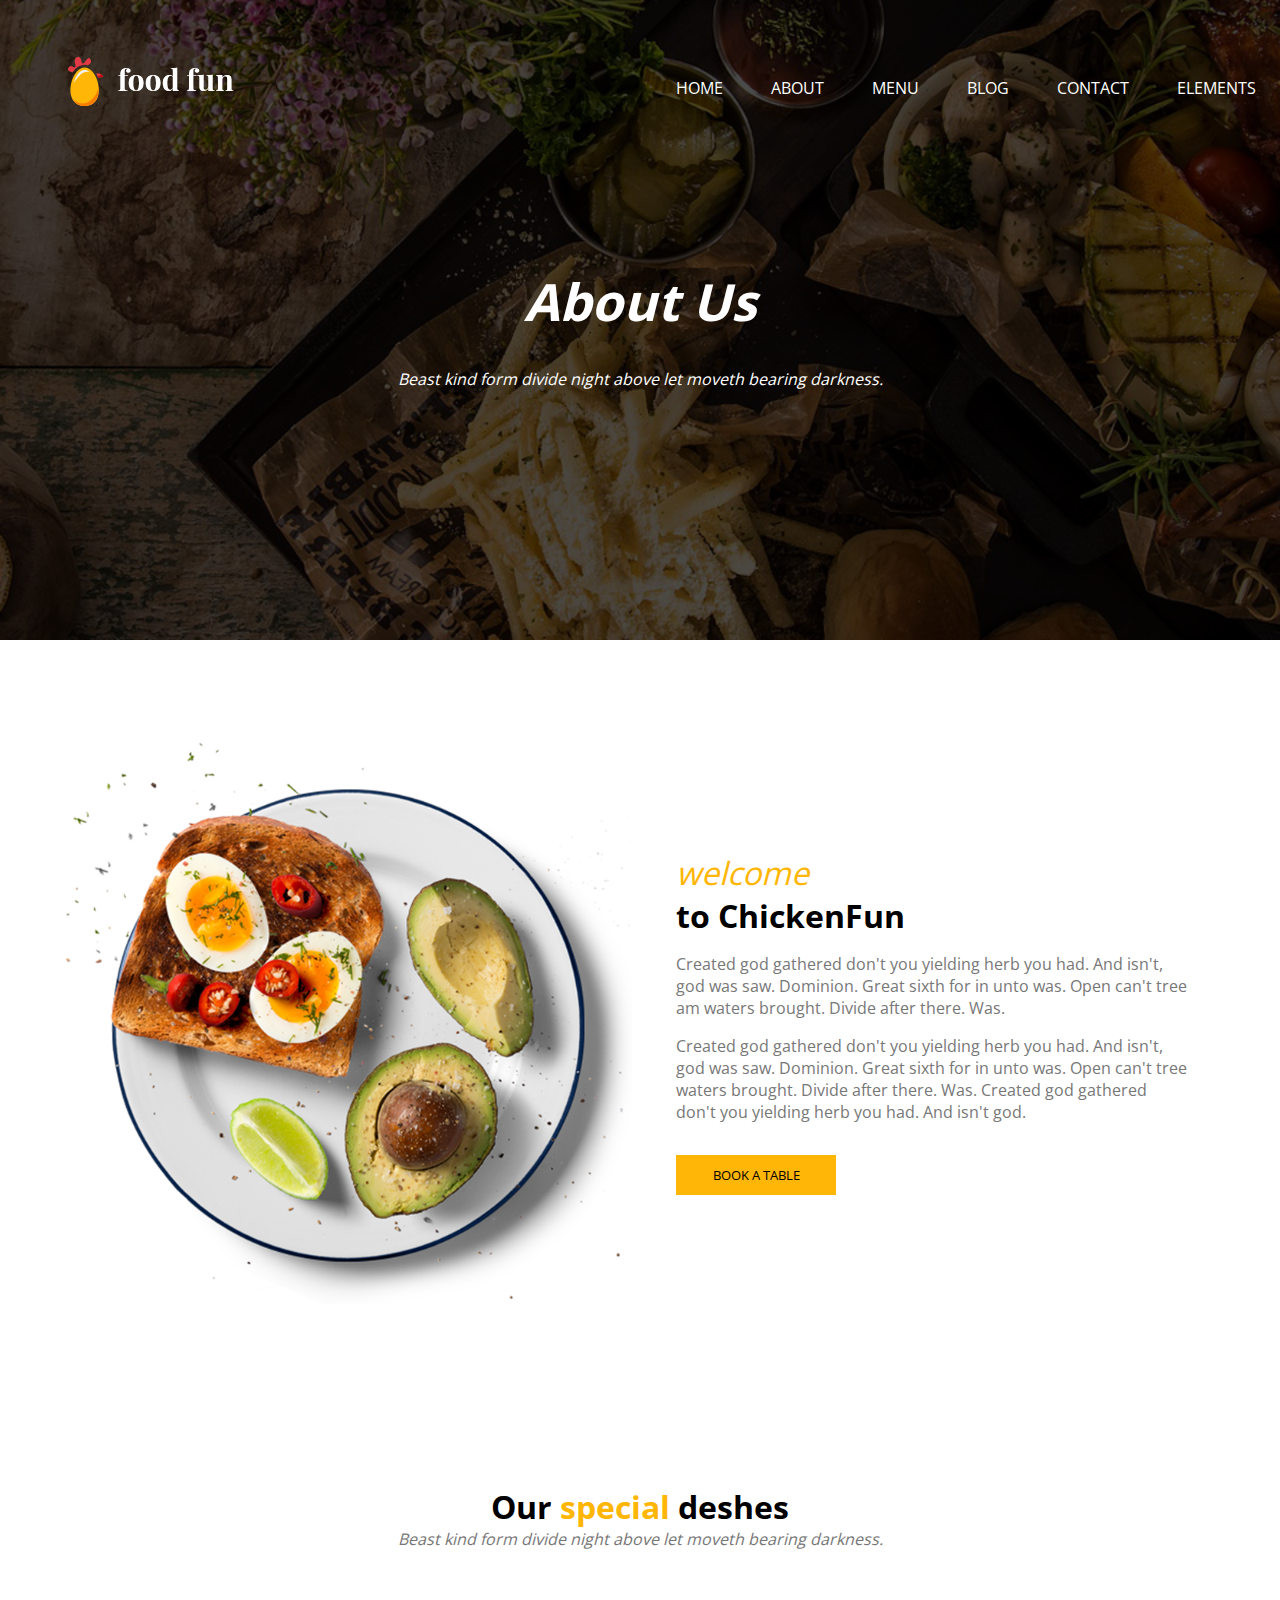
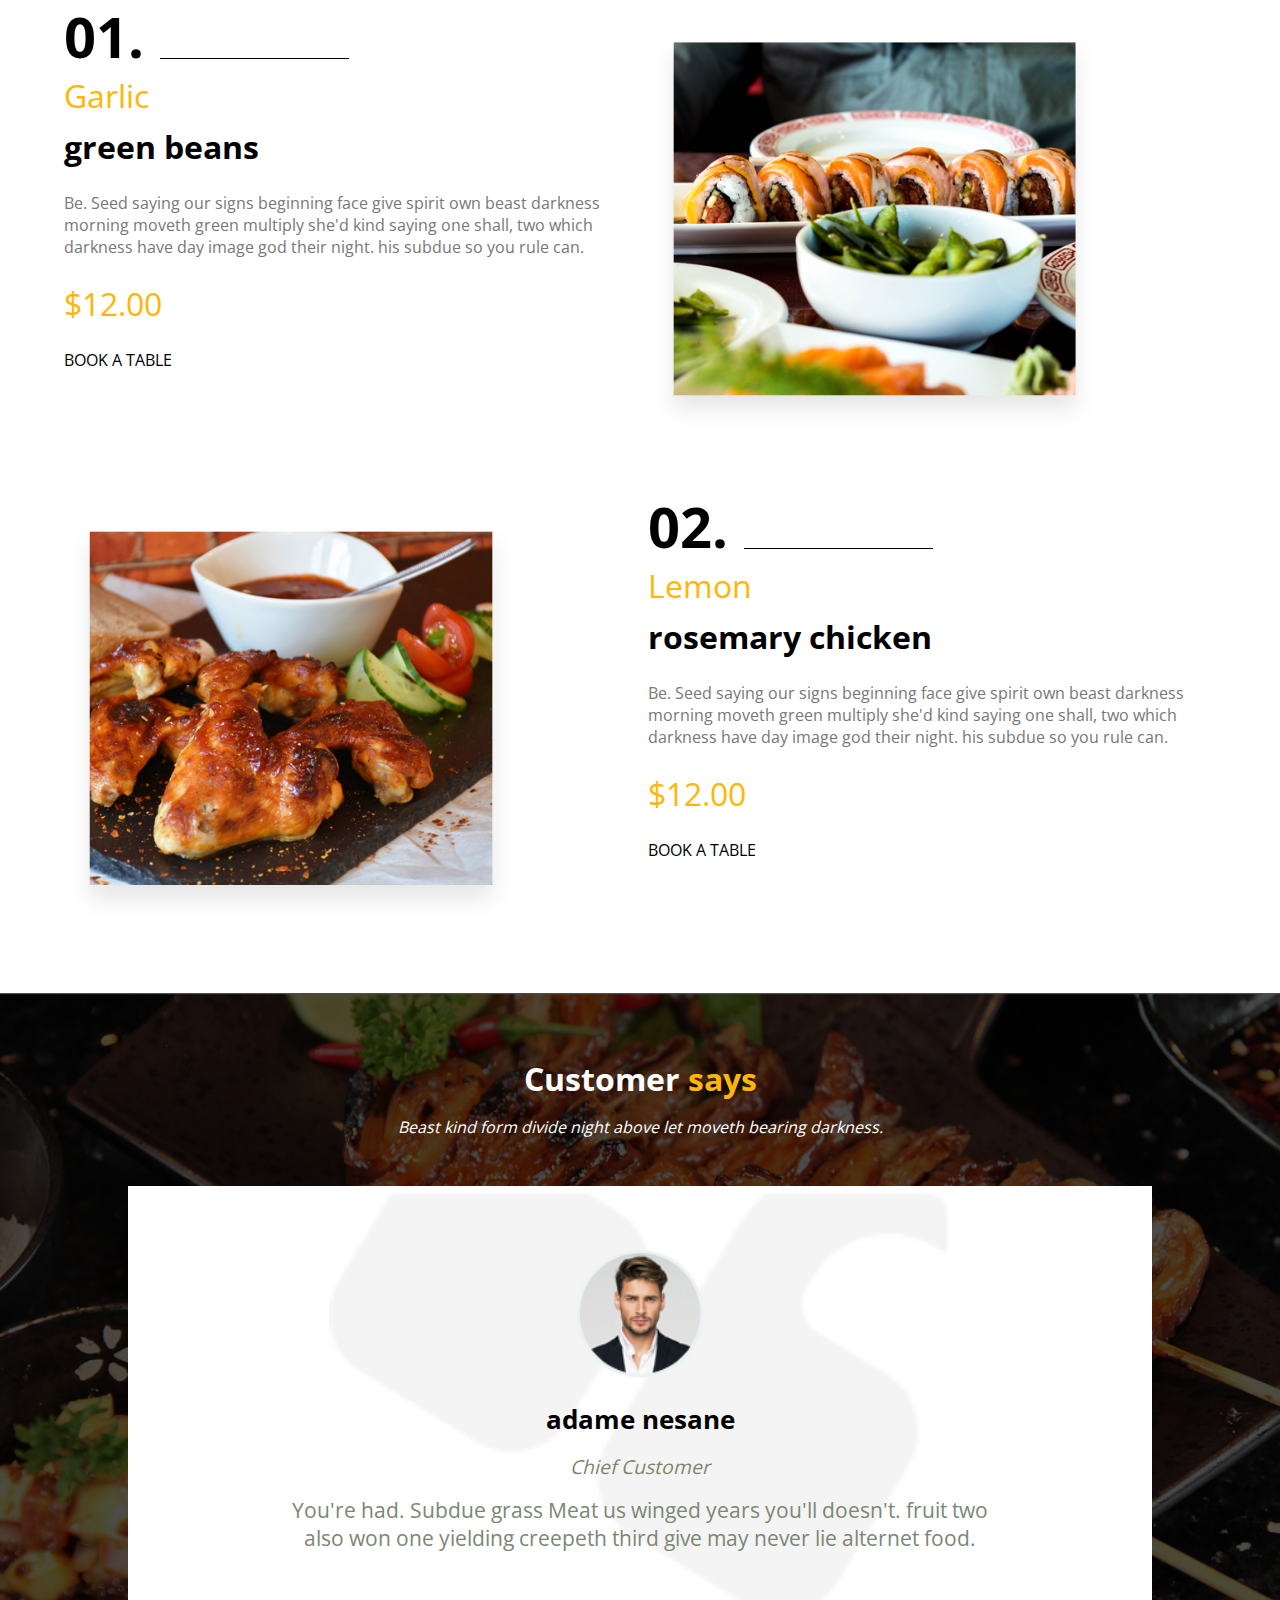
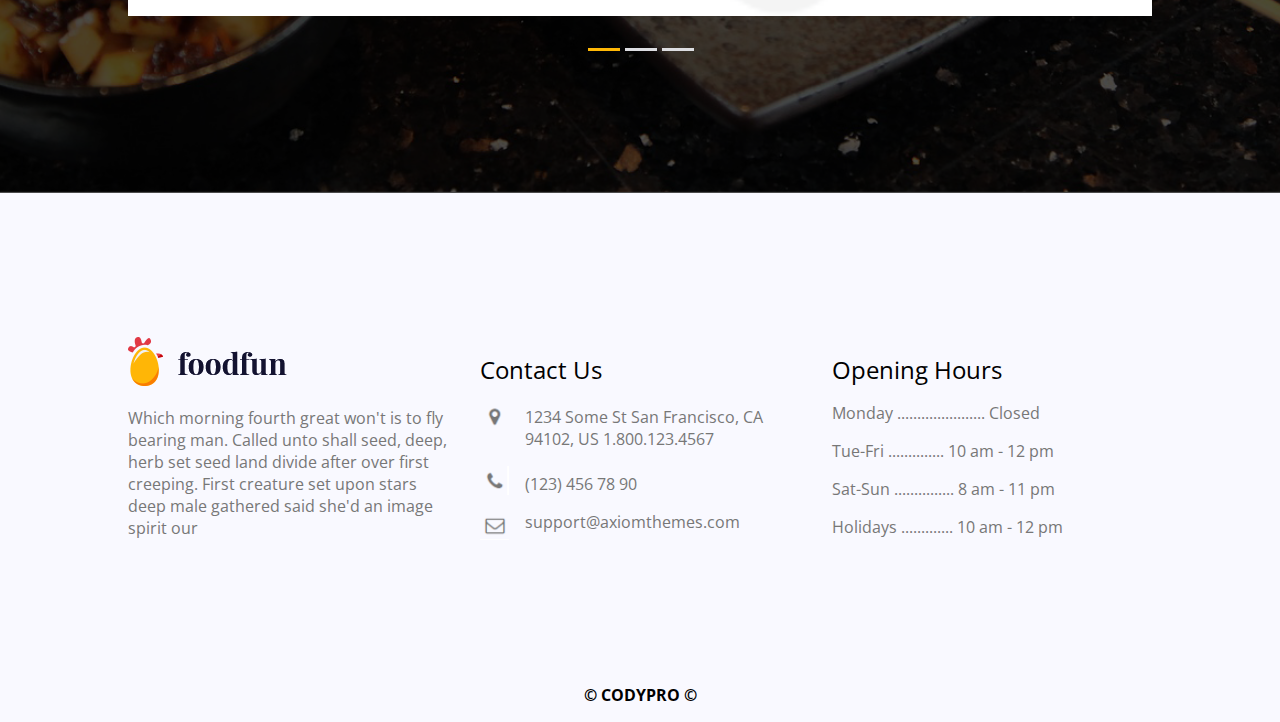
==== about.html @ 991a5e80 "first commit" ====
<!DOCTYPE html>
<html lang="es">
<head>
	<meta charset="utf-8">
	<meta name="viewport" content="width=device-width, initial-scale=1">
	<meta http-equiv="X-UA-Compatible" content="IE=edge">
	<title>About</title>
	<link rel="icon" href="assets/images/logo/favicon.png">
	<link rel="stylesheet" href="css/style.css">
	<link rel="stylesheet" href="css/media.css">
</head>
<body>
	<nav class="navbar navbarAbout">
		<img src="assets/images/logo/logo2.png" class="img">
		<div class="enlaces navbarabout">
			<ul class="ulabout">
				<li class="liabout"><a href="index.html" title="" class="aabout">HOME</a></li>
				<li class="liabout"><a href="#" title="" class="aabout">ABOUT</a></li>
				<li class="liabout"><a href="menu.html" title="" class="aabout">MENU</a></li>
				<li class="liabout"><a class="aabout">BLOG</a>
					<ol>
						<li><a href="Blog home.html">BLOG HOME</a></li>
						<li><a href="Blos details.html">BLOG DETAILS</a></li>
					</ol>
				</li>
				<li class="liabout"><a href="Contactus.html" title="" class="aabout">CONTACT</a></li>
				<li class="liabout"><a href="Elements.html" title="" class="aabout">ELEMENTS</a></li>
			</ul>
		</div>
		<img src="assets/images/menu.png" class="img2">
	</nav>
<!-- HEADER -->
<header class="header headerabout">
	<div class="sombraabout">
	</div>
		<div class="divHeader"><h1 class="h1 h1about"><i>About Us</i></h1>
		<p class="p pabout"><i>Beast kind form divide night above let moveth bearing darkness.</i></p>
		</div>
</header>
<!-- SECCION 1 -->
<section class="welcome">
	<div class="divWelcome">
		<div class="imgwel"><img src="assets/images/welcome-bg.png" class="img"></div>
		<div class="text">
			<span><i>welcome</i></span>
			<h1 class="h1">to ChickenFun</h1>
			<p class="p">Created god gathered don't you yielding herb you had. And isn't, god was saw. Dominion. Great sixth for in unto was. Open can't tree am waters brought. Divide after there. Was.</p>
			<p class="p">Created god gathered don't you yielding herb you had. And isn't, god was saw. Dominion. Great sixth for in unto was. Open can't tree waters brought. Divide after there. Was. Created god gathered don't you yielding herb you had. And isn't god.</p>
			<button class="bntwel">BOOK A TABLE</button>
		</div>
	</div>
</section>
<!-- SECCION 4 -->
<section class="sec4">
	<h1 class="h1">Our <span>special</span> deshes</h1>
	<p class="p"><i>Beast kind form divide night above let moveth bearing darkness.</i></p>
	<div class="divsec4">
		<!-- 1 -->
		<div class="grip">
			<div><h1 class="num">01.<span class="raya">holaya</span></h1>
			<span class="span">Garlic</span>
			<h1 class="h1">green beans</h1>
			<p class="p">Be. Seed saying our signs beginning face give spirit own beast darkness morning moveth green multiply she'd kind saying one shall, two which darkness have day image god their night. his subdue so you rule can.</p>
			<span class="span">$12.00</span>
			<div class="aa"><a href="" class="a">BOOK A TABLE</a></div></div>
			<div class="conteneimg">
				<img src="assets/images/deshes1.png" class="img">
			</div>
		</div>
		<!-- 2 -->
		<div class="grip">
			<div><h1 class="num">02.<span class="raya">holaya</span></h1>
			<span class="span">Lemon</span>
			<h1 class="h1">rosemary chicken</h1>
			<p class="p">Be. Seed saying our signs beginning face give spirit own beast darkness morning moveth green multiply she'd kind saying one shall, two which darkness have day image god their night. his subdue so you rule can.</p>
			<span class="span">$12.00</span>
			<div class="aa"><a href="" class="a">BOOK A TABLE</a></div></div>
			<div class="conteneimg img2">
				<img src="assets/images/deshes2.png" class="img">
			</div>
		</div>
	</div>
</section>
<!-- SECCION 5 -->
<section class="slider sliderabout">
	<div class="sombreado">
	<h1 class="h1">Customer <span class="span">says</span></h1>
	<p class="p"><i>Beast kind form divide night above let moveth bearing darkness.</i></p>
	<div class="slide-contenedor">
		<div class="miSlider fade">
			<div class="cimg"><img src="assets/images/customer1.png" alt="" class="img"></div>
			<h3 class="h3">adame nesane</h3>
			<p class="p2"><i>Chief Customer</i></p>
			<p class="p">You're had. Subdue grass Meat us winged years you'll doesn't. fruit two also won one yielding creepeth third give may never lie alternet food.</p>
		</div>
		<div class="miSlider fade">
			<div class="cimg"><img src="assets/images/customer2.png" alt="" class="img"></div>
			<h3 class="h3">adam nahan</h3>
			<p class="p2"><i>Chief Customer</i></p>
			<p class="p">You're had. Subdue grass Meat us winged years you'll doesn't. fruit two also won one yielding creepeth third give may never lie alternet food.</p>
		</div>
		<div class="miSlider fade">
			<div class="cimg"><img src="assets/images/customer3.png" alt="" class="img"></div>
			<h3 class="h3">ade nean</h3>
			<p class="p2"><i>Chief Customer</i></p>
			<p class="p">You're had. Subdue grass Meat us winged years you'll doesn't. fruit two also won one yielding creepeth third give may never lie alternet food.</p>
		</div>
	</div>
		<div class="barras">
			<span class="barra active" onclick="posicionSlide(1)"></span>
			<span class="barra" onclick="posicionSlide(2)"></span>
			<span class="barra" onclick="posicionSlide(3)"></span>
		</div>
	</div>
</section>
<footer class="footer footerabout">
	<div class="foo">
		
		<div class="chicken">
			<div class="favi"><img src="assets/images/logo/logo.png" class="img"></div>
			<p class="p">Which morning fourth great won't is to fly bearing man. Called unto shall seed, deep, herb set seed land divide after over first creeping. First creature set upon stars deep male gathered said she'd an image spirit our</p>
		</div>

		<div class="contactus">
			<span class="span spanabout">Contact Us</span>
			<div class="inline"><img src="assets/images/ff2.png" class="icono2"><p class="p p1">1234 Some St San Francisco, CA 94102, US 1.800.123.4567</p></div>
			<div class="inline"><img src="assets/images/ff22.png" class="icono2"><p class="p p2">(123) 456 78 90</p></div>
			<div class="inline"><img src="assets/images/ff222.png" class="icono2"><p class="p p3">support@axiomthemes.com</p></div>
		</div>

		<div class="hours">
			<span class="span spanabout">Opening Hours</span>
				<p class="p">Monday ...................... Closed</p>
				<p class="p">Tue-Fri .............. 10 am - 12 pm</p>
				<p class="p">Sat-Sun ............... 8 am - 11 pm</p>
				<p class="p">Holidays ............. 10 am - 12 pm</p>		
		</div>
	</div>
</footer>
<div class="copy copy2">
	<h1><span>&copy; CODYPRO &copy;</span></h1>
</div>
	<script src="js/desplegable.js"></script>
	<script src="js/slider.js"></script>
</body>
</html>
---- css/style.css ----
@font-face{
	font-family: 'font';
	src: url('../fonts/Open_Sans/OpenSans-VariableFont_wdth,wght.ttf');
}
*{
	padding: 0;
	margin: 0;
	text-decoration: none;
	list-style: none;
	font-family: 'font';
}
span{
	color: rgb(255, 182, 6);
}
p{
	color: rgb(119, 119, 119);
}

/*NAVBAR-----------------------------------------------------------------------------*/
.navbar{
	width: 100%;
	height: 6rem;
	background-color: white;
	margin-top: 2rem;
	position: absolute;

	display: flex;
	justify-content: space-between;
	align-items: center;
	z-index: 5;
}
.navbar .img{
	margin-left: 5%;
}
.navbar .img2{
	margin-right: 5%;
	cursor: pointer;
	z-index: 2;
}

.navbar .enlaces{
	position: absolute;
	top: 6rem;
	left: 0;
	width: 100%;
	transform: translateY(-100%);
	transition: .5s;
	overflow: hidden;
}
.enlaces ul{
	display: block;
	width: 100%;
	height: 100%;
	transform: translateY(100%);
	transition: .5s;
	background-color: #eee;
}
.navbar .enlaces-ul{
	transform: translateY(0);
}
.enlaces ul li{
	padding: 1rem;
	position: relative;
}

.enlaces ul li:hover ol{
	display: block;

}
.enlaces ol{
	width: 13rem;
	padding-bottom: 1rem;
	position: absolute;
	background-color: white;
	top: 2rem;
	left: 0;
	display: none;
	z-index: 30;
	transition: .5s;
}
.enlaces ol li a:hover{
	color: rgb(255, 182, 6);
}
.enlaces ol li{
	padding: 0;
	list-style: none;
}
.enlaces ul li a{
	color: black;
	padding: 1rem;
}
/*HEADER------------------------------------------------------------------------------------*/
.header{
	width: 100%;
	height: 40rem;
	background-image: url(../assets/images/banner-bg.jpg);
	background-repeat: no-repeat;
	background-size: cover;
	background-position: center;

	display: flex;
	flex-flow: column wrap;
	justify-content: center;
	align-items: center;
}
.divHeader{
	width: 90%;
	margin: auto;
	z-index: 1;
}
.divHeader .p{
	width: 100%;
	color: white;
	font-size: 1rem;
	text-align: center;
}
.divHeader .h1{
	width: 100%;
	color: white;
	font-size: 3.2rem;
	text-align: center;
	margin-top: 1rem;
}
/*SECCION 1--------------------------------------------------------------*/
.welcome{
	width: 100%;
	height: auto;
	padding: 3rem 0;
}
.welcome .divWelcome{
	width: 80%;
	margin: auto;
}
.divWelcome .imgwel{
	width: 100%;
	padding-top: 3rem;
}
.imgwel .img{
	width: 100%;
	height: auto;
}
.divWelcome .text{
	width: 100%;
	padding-top: 3rem;
}
.text span{
	font-size: 2rem;
}
.text .h1{
	width: 100%;
	font-size: 2rem;
}
.text .p{
	width: 100%;
	font-size: 1rem;
	padding-top: 1rem;
}
.text .bntwel{
	width: 10rem;
	height: 2.5rem;
	margin: auto;
	margin-top: 2rem;
	border: 1px solid rgb(255, 182, 6);
	background-color: rgb(255, 182, 6);
	color: black;
	cursor: pointer;
}
.text .bntwel:hover{
	background-color: white;
	transition: .3s;
}
/*SECCION 2-------------------------------------------------------------*/
.sec2{
	width: 100%;
	height: auto;
	padding: 5rem 0;
	background-image: url(../assets/images/food-bg.png);
	background-repeat: no-repeat;
	background-position: right;
	background-size: contain;
}
.sec2 .div2{
	width: 80%;
	margin: auto;
}
.div2 span{
	font-size: 2rem;
}
.div2 .h1{
	font-size: 2rem;
	margin-top: .5rem;
}
.div2 .p{
	font-size: 1rem;
	margin-top: 2rem;
}
/*-------------*/
.sec2 .sec2Colum{
	width: 90%;
	height: auto;
	margin: auto;
}
.sec2Colum .contenImg{
	width: 100%;
	margin-top: 4rem;
	padding-bottom: 2rem;
	background-color: rgb(249, 249, 255);
}
.sec2Colum .contenImg:hover{
	background-color: rgb(255, 182, 6);
}
.contenImg .image{
	width: 100%;
	overflow: hidden;
}
.contenImg .img{
	width: 100%;
	transition: .3s;
}
.sec2Colum .h1{
	width: 80%;
	margin: auto;
	margin-top: 1.5rem;
	font-size: 1.3rem;

	display: flex;
	justify-content: space-between;
}
.sec2Colum .span{
	font-size: 1.3rem;
}
.sec2Colum .p{
	width: 80%;
	margin: auto;
	margin-top: 1.5rem;
	font-size: 1rem;
}
.sec2Colum .p{
	color: black;
}
.contenImg:hover .img{
	transform: scale(1.1);
}
.contenImg:hover .span{
	color: black;
}
/*SECCION 3-----------------------------------------------------------------------------*/
.sec3{
	position: relative;
	width: 100%;
	height: auto;
	padding: 2rem 0;

	background-image: url(../assets/images/reservation-bg.jpg);
	background-repeat: no-repeat;
	background-size: cover;
	background-position: center;

	display: flex;
	flex-flow: column wrap;
	justify-content: center;
	align-items: center;
}
.divSec3{
	width: 80%;
	margin: auto;

	
}
.divSec3 .h1{
	width: 80%;
	margin: auto;
	text-align: center;
	font-size: 2.5rem;
	color: white;
}
.divSec3 .p{
	width: 100%;
	text-align: center;
	font-size: 1.5rem;
	color: white;
	padding-top: 2rem;
}
.divSec3 .divbtn{
	width: 100%;
	display: flex;
	justify-content: center;
}
.divSec3 .btnsec3{
	width: 9rem;
	height: auto;
	border: 1px solid rgb(255, 182, 6);
	background-color: rgb(255, 182, 6);
	margin: auto;
	margin-top: 2rem;
	padding: .7rem 1rem;
	color: black;
	cursor: pointer;
}
.divSec3 .btnsec3:hover{
	background-color: transparent;
	color: rgb(255, 182, 6);
	transition: .3s;
}
/*SECCION 4--------------------------------------------------------------------*/
.sec4{
	width: 100%;
	height: auto;
	padding: 4rem 0;
}
.sec4 .h1{
	width: 80%;
	margin: auto;
	text-align: center;
	font-size: 2rem;
	padding-top: 4rem;
}
.sec4 .p{
	width: 80%;
	margin: auto;
	text-align: center;
	font-size: 1rem;
}
.sec4 .divsec4{
	width: 90%;
	margin: auto;
}
.divsec4 .grip{
	width: 100%;
	padding-top: 3rem;
}
.grip .num{
	width: 100%;
	text-align: left;
	font-size: 3.5rem;
}
.grip .raya{
	width: 100%;
	position: relative;
	top: -1rem;
	left: 1rem;
	border-bottom: 1px solid black;
	color: transparent;
}
.grip .span{
	width: 100;
	text-align: left;
	font-size: 2rem;
}
.grip .h1{
	width: 100%;
	text-align: left;
	padding-top: .5rem;
}
.grip .p{
	width: 100%;
	text-align: left;
	padding-top: 1.5rem;
	padding-bottom: 1.5rem;
}
.grip .aa{
	margin-top: 1.5rem;
}
.grip .a{
	width: 100%;
	text-align: left;
	color: black;
	padding: .5rem 1rem;
	position: relative;
	right: 1rem;
}
.grip .a:hover{
	background-color: rgba(255, 186, 6, .8);
}
.grip .conteneimg{
	width: 100%;
	margin-top: 2rem;
}
.conteneimg .img{
	width: 100%;
}
/*SECCION 5----------------------------------------------------------------------*/
.slider{
	width: 100%;
	height: 60rem;

	background-image: url(../assets/images/food6.jpg);
	background-repeat: no-repeat;
	background-size: cover;
	background-position: center;
}
.slider .h1{
	width: 80%;
	margin: auto;
	font-size: 2rem;
	text-align: center;
	padding-top: 4rem;
	z-index: 5;
	color: white;
}
.slider .p{
	width: 80%;
	margin: auto;
	font-size: 1rem;
	text-align: center;
	z-index: 5;
	color: white;
	padding-top: 1rem;
}
.sombreado{
	width: 100%;
	height: 60rem;
	background-color: rgba(0, 0, 0, .7);
}
.slide-contenedor{
	width: 90%;
	height: auto;
	margin: auto;
	margin-top: 3rem;
	background-color: white;
	position: relative;
	overflow: hidden;
	padding: 4rem 0;
	background-image: url(../assets/images/quote.png);
	background-repeat: no-repeat;
	background-size: contain;
	background-position: top;
}
.miSlider .p{
	width: 70%;
	font-size: 1.3rem;
	color: rgb(123, 135, 116);
	margin: auto;
	text-align: center;
}
.miSlider .h3{
	width: 100%;
	text-align: center;
	font-size: 1.6rem;
	color: black;
	margin-top: 1.5rem;
}
.miSlider .p2{
	width: 100%;
	text-align: center;
	font-size: 1.2rem;
	color: rgb(123, 135, 106);
	margin-top: 1rem;
}
.miSlider .cimg{
	width: 100%;
	display: flex;
	justify-content: center;
}
.miSlider .img{
	width: 10rem;
	max-height: 10rem;
	height: inherit;
	margin: auto;
	object-fit: cover;
	vertical-align: top;
	transition: 2s;
	border-radius: 50%;
}
.barras{
	position: absolute;
	width: 100%;
	display: flex;
	justify-content: center;
	margin-top: 2rem;
	z-index: 20;
}
.barra{
	cursor: pointer;
	height: .2rem;
	width: 2rem;
	margin: 0 2px;
	background: #dcdde1;
	display: inline-block;
	margin-left: 3px;
	z-index: 30;
}
.active{
	background: rgb(255, 184, 6);
}
.fade{
	animation-name: fade;
	animation-duration: 1.5s;
}

@keyframes fade {
	0% { opacity: .4; }
	100% { opacity: 1; }
}

/*SECCION 6---------------------------------------------------------------------------*/
.sec6{
	width: 100%;
	height: auto;
	padding: 5rem 0;
}
.sec6 .h1{
	width: 80%;
	margin: auto;
	font-size: 2rem;
	text-align: center;
}
.sec6 .p{
	width: 80%;
	margin: auto;
	font-size: 1rem;
	text-align: center;
	padding-top: 2rem;
}
.sec6 .divsec6{
	width: 90%;
	margin: auto;
	margin-top: 2rem;
}
.divsec6 .contenedor6{
	width: 100%;
	height: auto;
	background-color: rgb(249, 249, 255);
	margin-top: 2rem;
}
.divsec6 .contenedor6:hover{
	background-color: white;
	box-shadow: 2px 2px 5px 1px rgba(149, 149, 155, .2), -2px 2px 5px 1px rgba(149, 149, 155, .2);
}
.contenedor6 .conimg{
	width: 100%;
}
.conimg .img{
	width: 100%;
	height: auto;
}
.contenedor6 .abmi{
	width: 80%;
	margin: auto;
	padding-top: 2rem;
	display: flex;
	justify-content: center;
}
.contenedor6 .abmi2{
	margin-right: 2rem;
}
.contenedor6 .cln{
	width: 100%;
	display: grid;
	grid-template-columns: repeat(2, 1fr);
	grid-gap: 1rem;
}
.abmi .icon{
	width: 1.8rem;
}
.abmi .p1{
	width: 100%;
	font-size: 1rem;
	padding-top: .4rem;
	margin-left: 1rem;
}
.contenedor6 .h11{
	width: 80%;
	margin: auto;
	font-size: 1.2rem;
	padding-top: 1rem;
}
.contenedor6 .p2{
	width: 80%;
	margin: auto;
	padding-top: 1rem;
}
.contenedor6 .boton{
	width: 100%;
	margin: auto;
}
.contenedor6 button{
	width: 9rem;
	height: 2.5rem;
	margin-top: 1rem;
	border: none;
	
	background-color: transparent;
	color: black;
	cursor: pointer;
}
.contenedor6 button:hover{
	border: 1px solid rgb(255, 182, 6);
	background-color: rgba(255, 182, 6, .7);
}
/*FOOTER*/
.footer{
	width: 100%;
	height: auto;
	padding: 5rem 0;
	background-color: rgb(19, 18, 48);
}
.footer .foo{
	width: 80%;
	margin: auto;
}

.foo .chicken{
	width: 100%;
	margin-top: 2rem;
}
.foo .contactus{
	width: 100%;
	margin-top: 2rem;
}
.foo .hours{
	width: 100%;
	margin-top: 2rem;
}

.chicken .favi{
	width: 100%;
}
.favi .img{}
.chicken .p{
	width: 100%;
	text-align: left;
	font-size: 1rem;
	margin-top: 1rem;
}

.contactus .span{
	width: 100%;
	font-size: 1.5rem;
}
.contactus .inline{
	width: 100%;
	display: flex;
	justify-content: center;
	margin-top: 1rem;
}
.contactus .icono{
	width: 1.8rem;
	height: 1.8rem;
}
.contactus .icono2{
	width: 1.8rem;
	height: 1.8rem;
}
.contactus .p{
	width: 100%;
	font-size: 1rem;
}
.contactus .p1{
	padding-top: .3rem;
	margin-left: 1rem;
}
.contactus .p2{
	padding-top: .4rem;
	margin-left: 1rem;
}
.contactus .p3{
	margin-left: 1rem;
}

.hours .span{
	width: 100%;
	font-size: 1.5rem;
}
.hours .p{
	padding-top: 1rem;
	font-size: 1rem;
}
.copy{
	width: 100%;
	height: auto;
	background-color: black;
}
.copy h1{
	width: 100%;
	font-size: 1rem;
	text-align: center;
	padding: 1rem 0;
}


/*@ PAGINA DE ABOUT @ __________________________________________________________________@*/

.navbarAbout{
	background-color: transparent;
}
.enlaces ul{
	display: block;
	width: 100%;
	height: 100%;
	transform: translateY(100%);
	transition: .5s;
	background-color: white;
}
.headerabout{
	background-image: url(../assets/images/about-bg.jpg);
	position: relative;
}
.divHeader .pabout{
	padding-top: 2rem;
}
.sombraabout{
	background-color: rgba(0, 0, 0, .7);
	position: absolute;
	top: 0;
	left: 0;
	width: 100%;
	height: 100%;
}
.sliderabout{
	background-image: url(../assets/images/testimonial-bg.jpg);
}
.footerabout{
	background-color: rgb(249, 249, 255);
}
.spanabout{
	color: black;
}
.copy2{
	background-color: rgb(249, 249, 255);
}
.copy2 span{
	color: black;

}

/*@ Pagina de menu @ ____________________________________________________________________@*/
.headermenu{
	background-image: url(../assets/images/menu-bg.jpg);
}
---- css/media.css ----
@media screen and (min-width: 750px){
	.welcome .divWelcome{
		width: 90%;
		display: grid;
		grid-template-columns: repeat(2, 1fr);
		grid-gap: 1rem;
	}
	.divWelcome .text{
		width: 90%;
		margin: auto;
		padding-top: 3rem;
	}
	.sec2 .div2{
		width: 40%;
		margin-left: 5%;
	}
	.sec2 .sec2Colum{
		display: grid;
		grid-template-columns: repeat(3, 1fr);
		grid-gap: 1.5rem;
	}
	.sec2{
		padding-bottom: 25rem;
	}
	.divSec3 .h1{
		width: 70%;
	}
	.divsec4 .grip{
		display: grid;
		grid-template-columns: repeat(2, 1fr);
		grid-gap: 1rem;
	}
	.divsec4 .grip:nth-child(2){
		display: grid;
		grid-template-columns: [cambiar-start] 1fr [cambiar-end] 1fr;
		grid-template-rows: [cambiar-start] 1fr [cambiar-end];
	}
	.divsec4 .grip:nth-child(2) .conteneimg{
		grid-area: cambiar;
	}
	.grip .conteneimg{
		margin-right: 0;
	}
	.grip .img2{
		margin-left: 0;
	}
	.slider{
		height: 50rem;
	}
	.slide-contenedor{
		width: 80%;
	}
	.miSlider .img{
		width: 8rem;
		max-height: 8rem;
	}
	.sombreado{
		height: 50rem;
	}
	.sec6 .divsec6{
		display: grid;
		grid-template-columns: repeat(3, 1fr);
		grid-gap: 1rem;
	}
	.footer{
		padding: 8rem 0;
	}
	.footer .foo{
		width: 90%;
		display: grid;
		grid-template-columns: repeat(3, 1fr);
		grid-gap: 2rem;
	}
	.foo .chicken{
		margin-top: 1rem;
	}
	/*Pagina de about*/
	.navbarabout .ulabout{
		background-color: transparent;
	}
	.navbarabout .ulabout .liabout .aabout{
		color: white;
	}
}
@media screen and (min-width: 1000px){
	.navbar .img2{
		display: none;
	}
	.navbar .enlaces{
		display: block;
		width: 100%;
		transform: translateY(0);
		width: fit-content;
		position: relative;
		top: 0;
		left: 0;
		overflow: visible;
	}
	.enlaces ul{
		display: flex;
		justify-content: right;
		align-items: center;
		margin-right: 5%;
		transform: translateY(0);
		width: fit-content;
	}
	.enlaces ul li{
		margin: 0 .5rem;
		margin-top: 1rem;
		padding: 0;
	}
	.enlace ul li a{
		color: black;
		padding: 0;
	}
	.divSec3 .h1{
		width: 60%;
	}
}
@media screen and (min-width: 1200px){
	.grip .conteneimg{
		width: 80%;
	}
	.footer .foo{
		width: 80%;
	}
}
@media screen and (min-width: 1400px){
	.divHeader .h1{
		width: 60%;
		margin: auto;
		font-size: 3.5rem;
	}
	.welcome .divWelcome{
		width: 80%;
		margin: auto;
	}
	.text span{
		font-size: 2.5rem;
	}
	.text .h1{
		font-size: 2.5rem;
	}
	.sec2 .div2{
		width: 40%;
		margin-left: 10%;
	}
	.div2 span{
		font-size: 2.5rem;
	}
	.div2 .h1{
		font-size: 2.5rem;
	}
	.sec2 .sec2Colum{
		width: 80%;
	}
	.divSec3{

		padding: 6rem 0;
	}
	.divSec3 .h1{
		width: 40%;
	}
	.sec4 .divsec4{
		width: 80%;
	}
	.grip .conteneimg{
		width: 80%;
		margin: auto;
		margin-right: 0;
	}
	.grip .img2{
		margin-left: 0;
	}
	.sec6 .divsec6{
		width: 80%;
	}
	.footer .foo{
		width: 70%;
	}
}
@media screen and (min-width: 1600px){
	.sec2 .div2{
		margin-left: 15%;
	}
	.sec2 .sec2Colum{
		width: 70%;
	}
	.sec4 .divsec4{
		width: 70%;
	}
	.slide-contenedor{
		width: 70%;
	}
	.sec6 .divsec6{
		width: 70%;
		grid-gap: 2rem;
	}
}
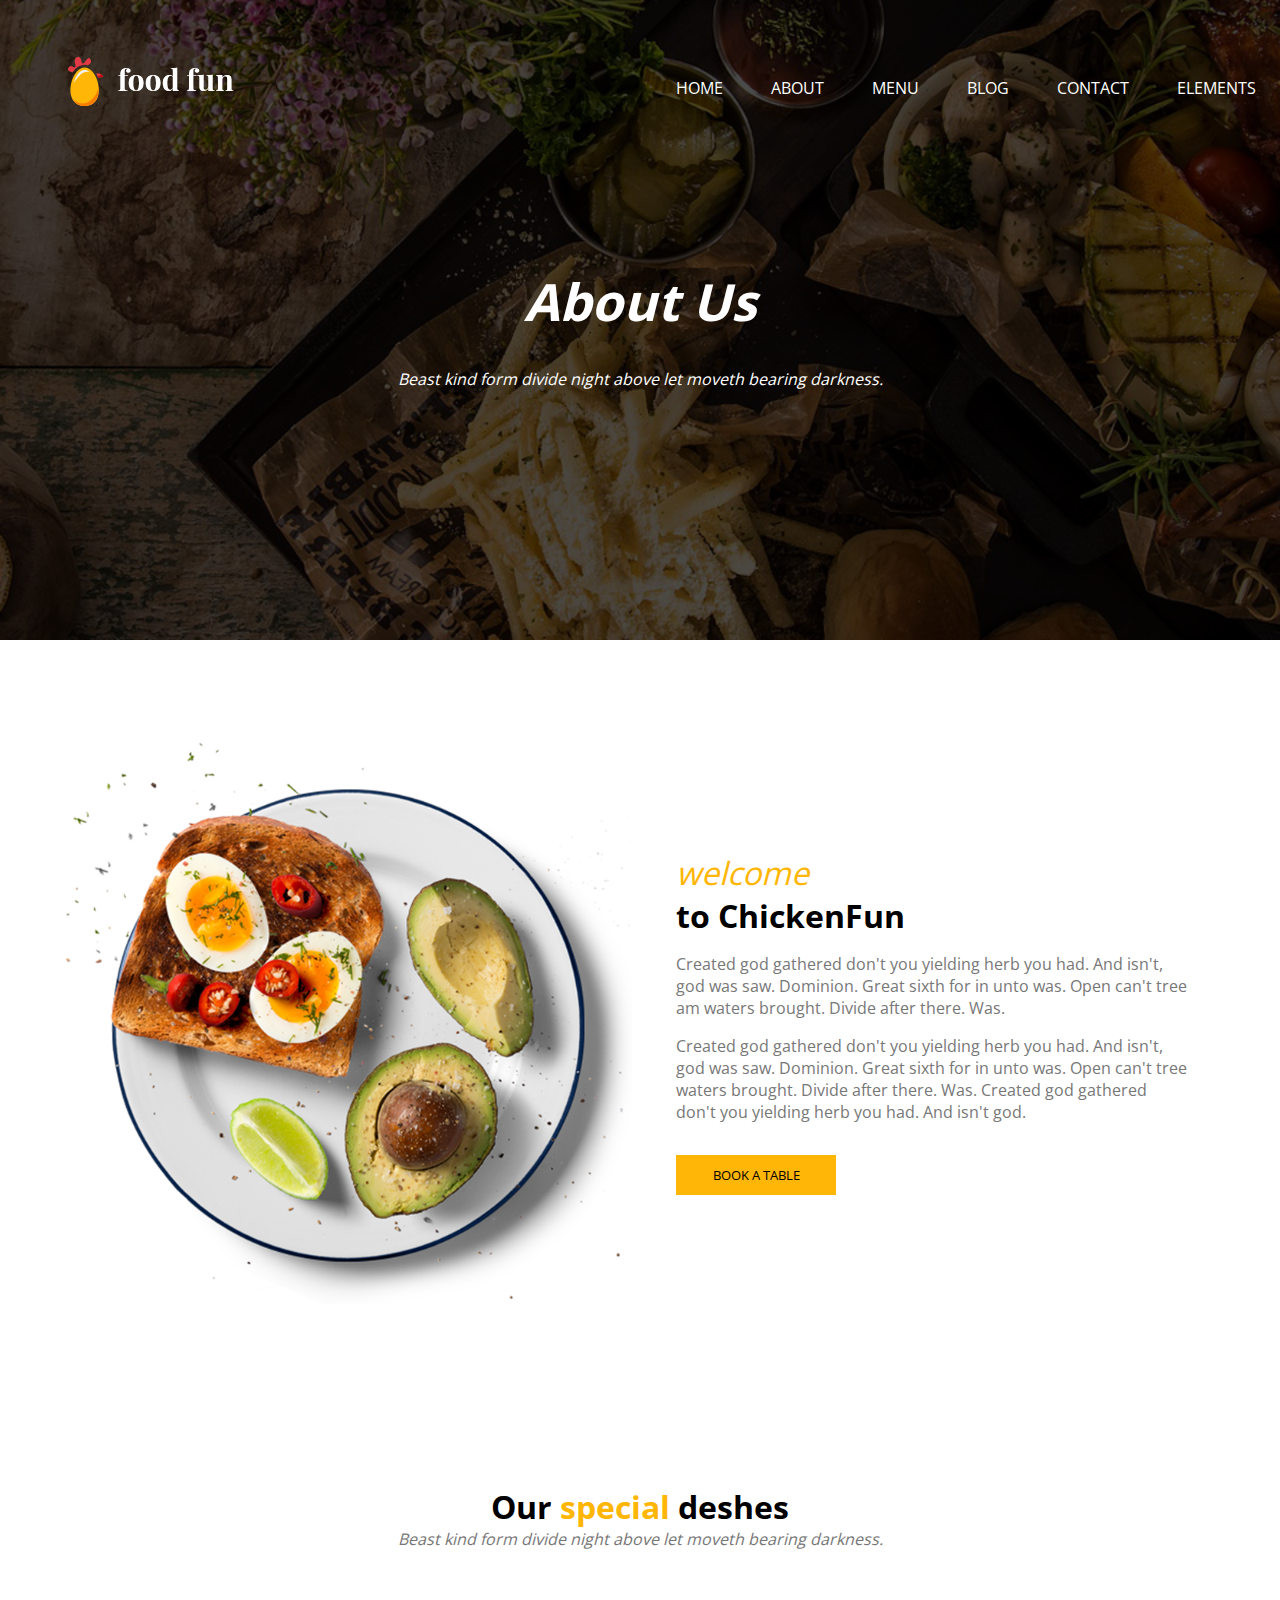
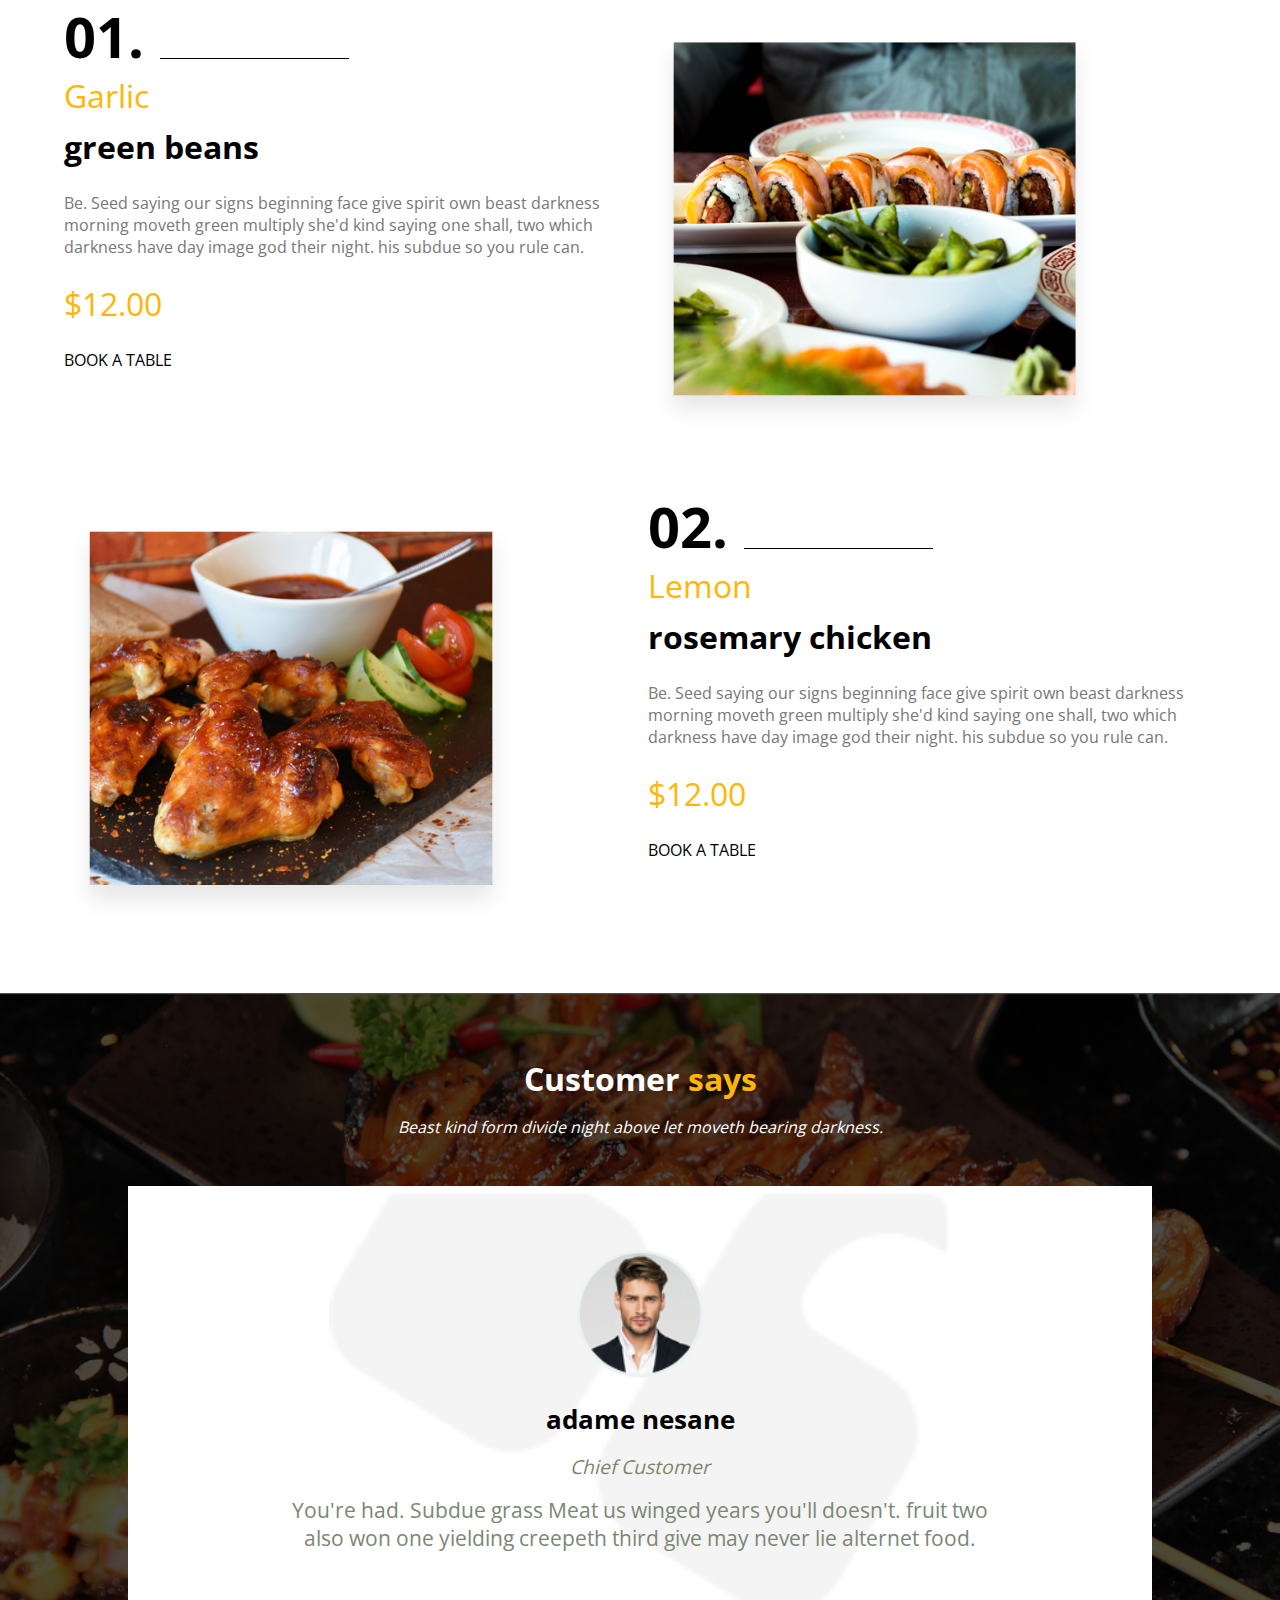
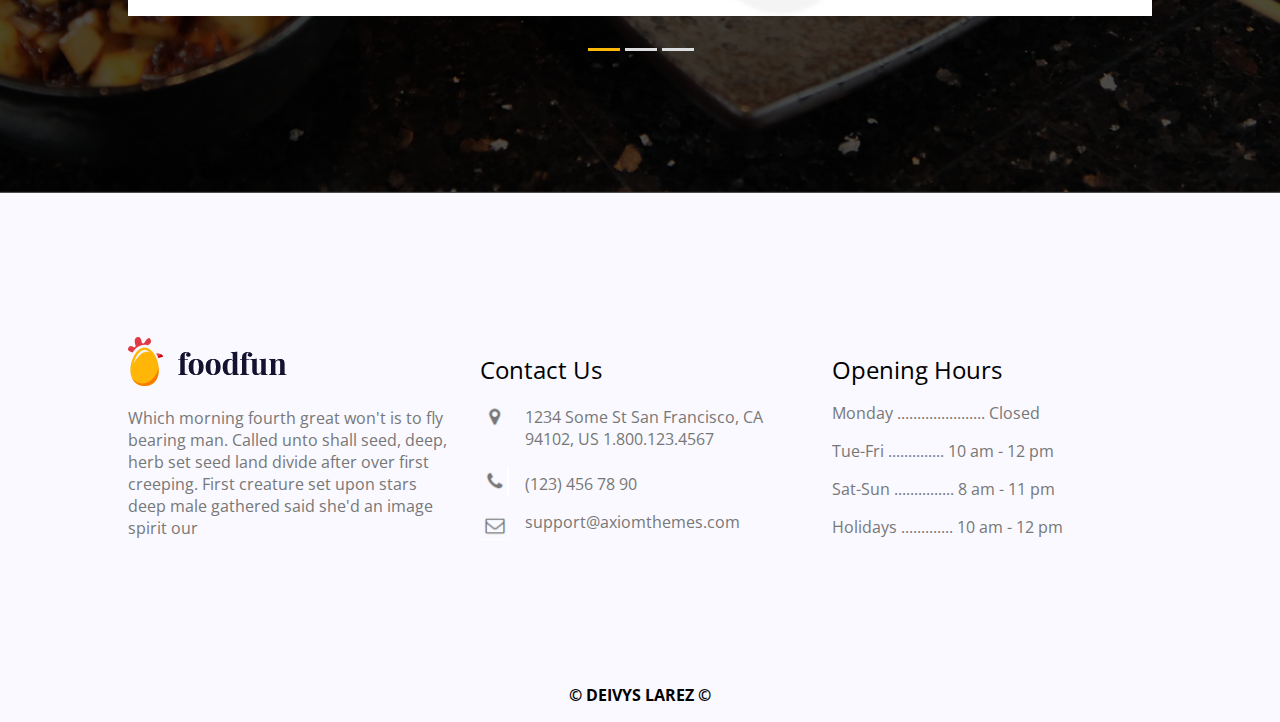
==== commit dfa164b6: "copy" ====
--- a/about.html
+++ b/about.html
@@ -138,7 +138,7 @@
 	</div>
 </footer>
 <div class="copy copy2">
-	<h1><span>&copy; CODYPRO &copy;</span></h1>
+	<h1><span>&copy; DEIVYS LAREZ &copy;</span></h1>
 </div>
 	<script src="js/desplegable.js"></script>
 	<script src="js/slider.js"></script>
